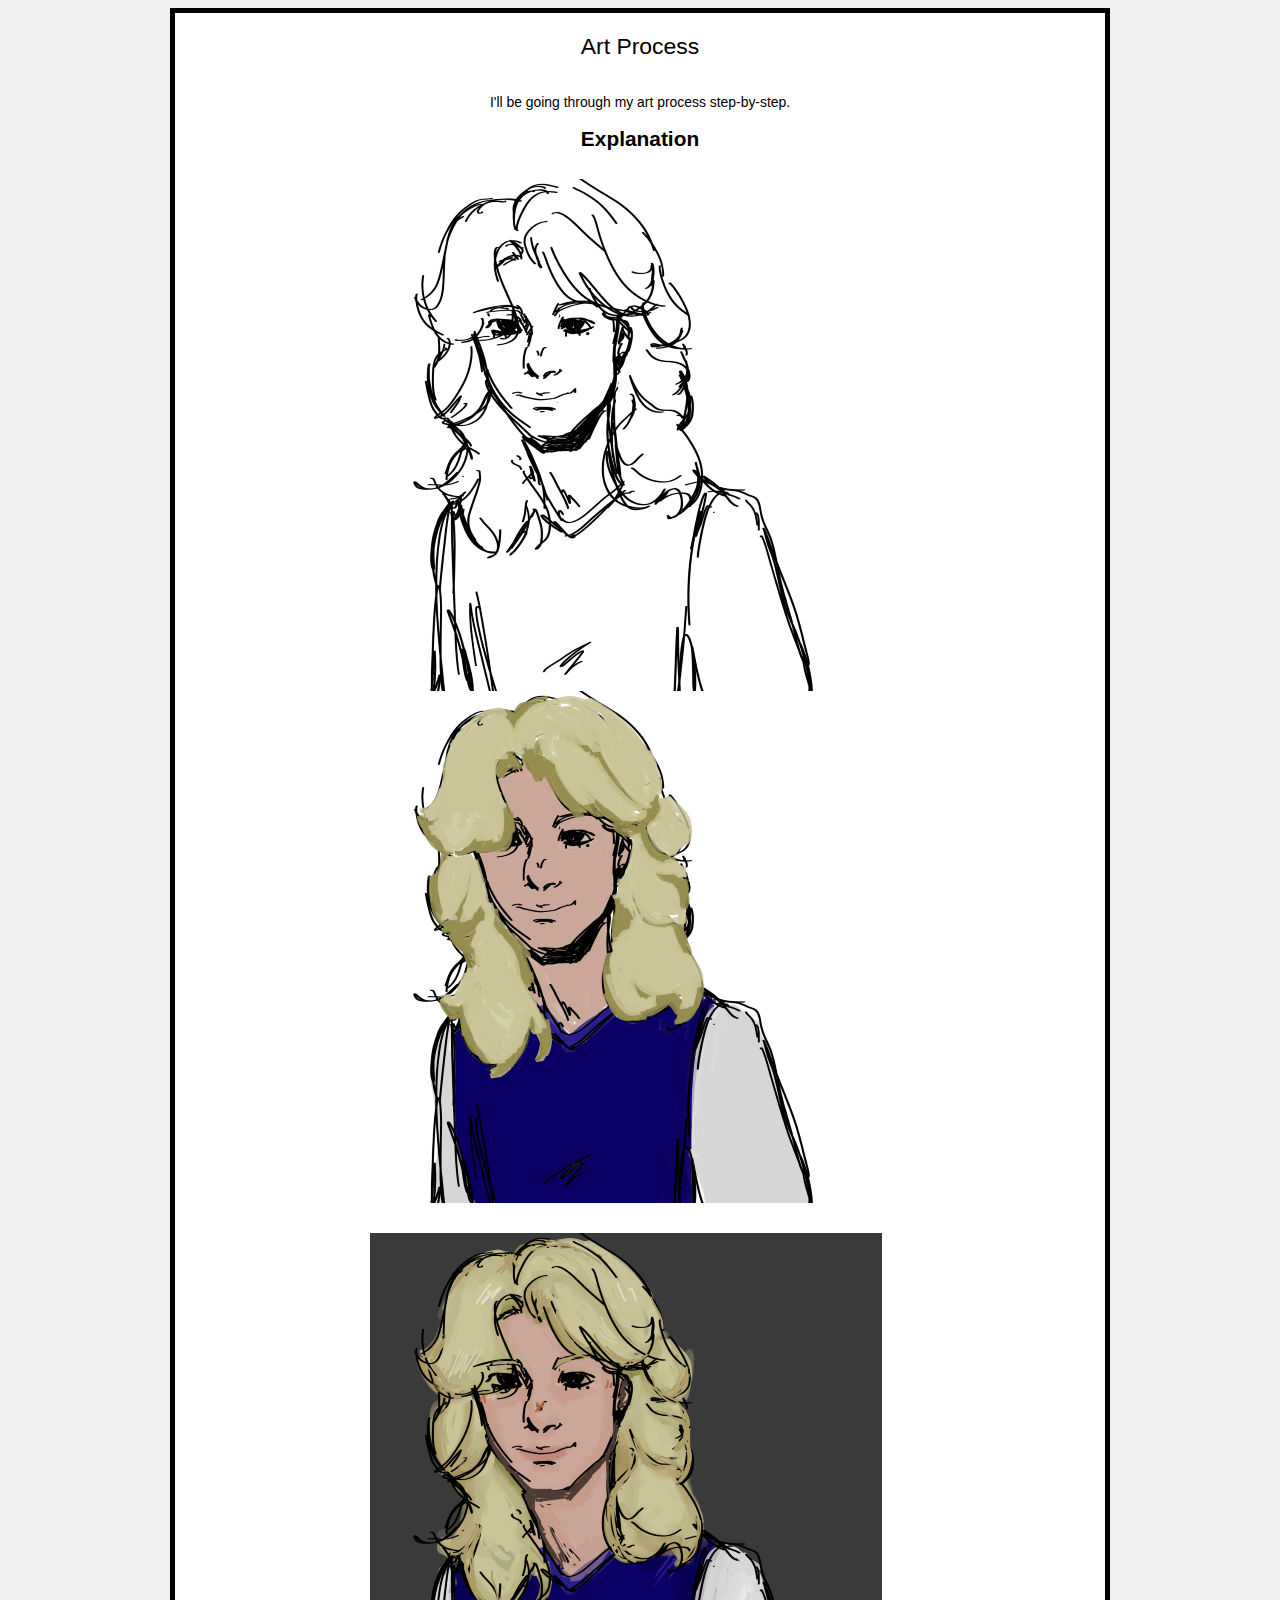
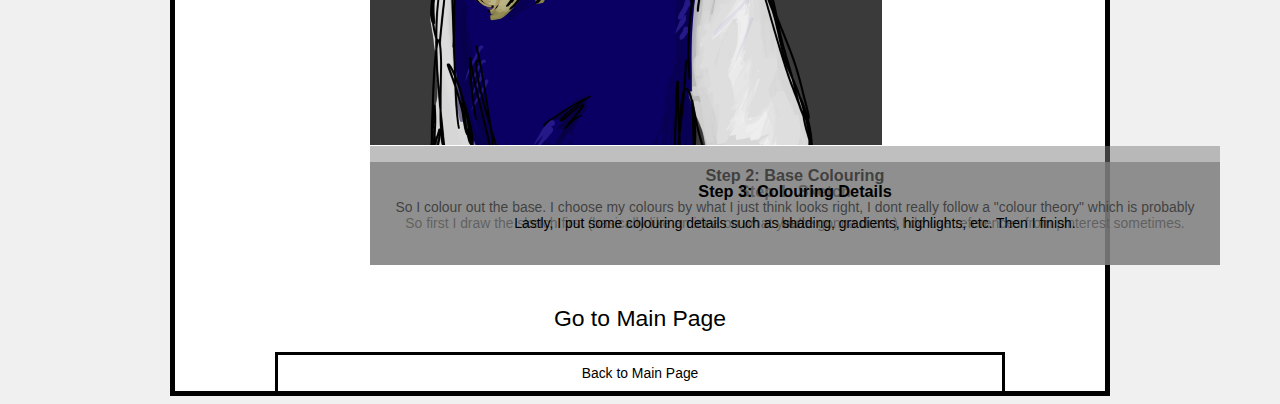
==== audrey2.html @ 6ac804ef "my art portfolio" ====
<!DOCTYPE html>
<html>
    <head>
        <meta charset="utf-8">
        <title>Process</title>
        <link rel="stylesheet" href="CSS/audrey.css">
        <link rel="icon" href="Pictyres/hwy.png" type="image/x-icon">
        <script type="text/javascript" src="text/jquery.js"></script>
        <script type="text/javascript" src="text/cycle2.js"></script>
    </head>
    <body>
    <div class="container">
    <article>
    <header>
        <h1>Art Process</h1>
    </header>
        <p>I'll be going through my art process step-by-step.</p>
        <h2>Explanation</h2>
    <div class="image-banner">
        <div class="cycle-slideshow" data-cycle-slides=".slide">
        <span class="cycle-prev">previous</span>
        <span class="cycle-next">next</span>
        <div class="slide">
            <img src="Pictyres/sketch.png">
            <div class="slide-text">
            <h3>Step 1: Sketch</h3>
            <p>So first I draw the sketch first (basically like an idea on what you're gonna draw.) I do use references from pinterest sometimes.</p>
            </div>
            <div class="slide">
                <img src="Pictyres/base.png">
                <div class="slide-text">
                    <h3>Step 2: Base Colouring</h3>
                    <p>So I colour out the base. I choose my colours by what I just think looks right, I dont really follow a "colour theory" which is probably bad.</p>
                </div>
                </div>
                <div class="slide">
                    <img src="Pictyres/details.png">
                    <div class="slide-text">
                        <h3>Step 3: Colouring Details</h3>
                        <p>Lastly, I put some colouring details such as shading, gradients, highlights, etc. Then I finish.</p>
                    </div>
        </div>
    </div>
    </article>
    <div class="site-nav">
        <article>
        <footer>
        <h2>Go to Main Page</h2>
        <ul>
            <li><a href="audrey.html">Back to Main Page </a></li>
        </ul>
    </footer>
    </article>
        </div>
    </div>
    </body>
</html>
---- CSS/audrey.css ----
html {
    background-color: rgb(240, 240, 240);
}
body {
    font-family: 'Gill Sans', 'Gill Sans MT', Calibri, 'Trebuchet MS', sans-serif;
    font-size: 87%;
}
.container {
    max-width: 940px;
    margin-left: auto;
    margin-right: auto;
    background-color: white;
    border: 5px solid black;
    padding-left: 40px;
    padding-right: 40px;
    box-sizing: border-box;
}
.center {
    display: block;
    margin-left: auto;
    margin-right: auto;
    width: 50%;
}
.site-nav {
    margin-top: 0;
}
.site-nav ul {
    margin: 0;
    padding: 0;
}
.site-nav a {
    text-decoration: none;
    color: rgb(0, 0, 0);
    padding: 10px 20px;
    border: 3px solid rgb(0, 0, 0);
    border-bottom: none;
    display: block;
}
.site-nav a:hover {
    background-color: grey;
}
.site-nav li {
    list-style: none;
    margin-left: 60px;
    margin-right: 60px;
}
/*slideshow*/
.image-banner {
    top: 10px;
    left: 100px;
    z-index: 10;
    margin-bottom: 30px;
    padding-bottom: 30px;
    position: relative;left: 155px;
}
.image-banner img {
    display:block;

}
.cycle-slideshow {
    margin-bottom: 30px;
    width: 100%;
    padding-bottom: 30px;
    box-sizing: border-box;
}
.slide {
    margin-bottom: 30px;
    box-sizing: border-box;
}
.slide-text {
    position: absolute;
    bottom: 0;
    background-color: rgba(128, 128, 128, 0.5);
    color: rgb(0, 0, 0);
    width: 100%;
    padding: 20px;
    box-sizing: border-box;
}
.slide-text h3 {
    margin: 0;
}
.slide-text p {
    color: rgb(0, 0, 0);
}
/*slideshow end*/
/*prev and next*/
.cycle-prev, .cycle-next {
    position:absolute;
    width: 20%;
    top: 30%;
    background-color: rgba(255, 255, 255, 0.881);
    color: rgb(0, 0, 0);
    padding: 1px 10px;
    display: block;
    cursor: pointer;
    font-size: 130%;
    z-index: 1000;
    opacity: 0;
    transition: opacity .5s;
}
.cycle-next {
    right: 7%;
}
.cycle-prev {
    right: 100%;
}
.cycle-slideshow:hover .cycle-prev,
.cycle-slideshow:hover .cycle-next {
    opacity: 1;
}
/*prev and next end*/
.content {
    border-top: 3px solid black;
    border-bottom: 3px solid black;
}
.fix {
    clear: both;
}
header h1 {
    margin: 0;
    font-weight: normal;
    text-align: center;
    font-size: 165%;
    font-weight: normal;
    padding-top: 20px;
    padding-bottom: 20px;
}
footer h1 {
    margin: 0;
    font-weight: normal;
    text-align: center;
    font-size: 165%;
    font-weight: normal;
    padding-top: 20px;
    padding-bottom: 20px;
}
p {
    text-align: center;
}
ul {
    text-align: center;
}
h2 {
    text-align: center;
}
h3 {
    text-align: center;
}
h4 {
    text-align: center;
}
footer h2 {
    margin: 0;
    font-weight: normal;
    text-align: center;
    font-size: 165%;
    font-weight: normal;
    padding-top: 20px;
    padding-bottom: 20px;
}
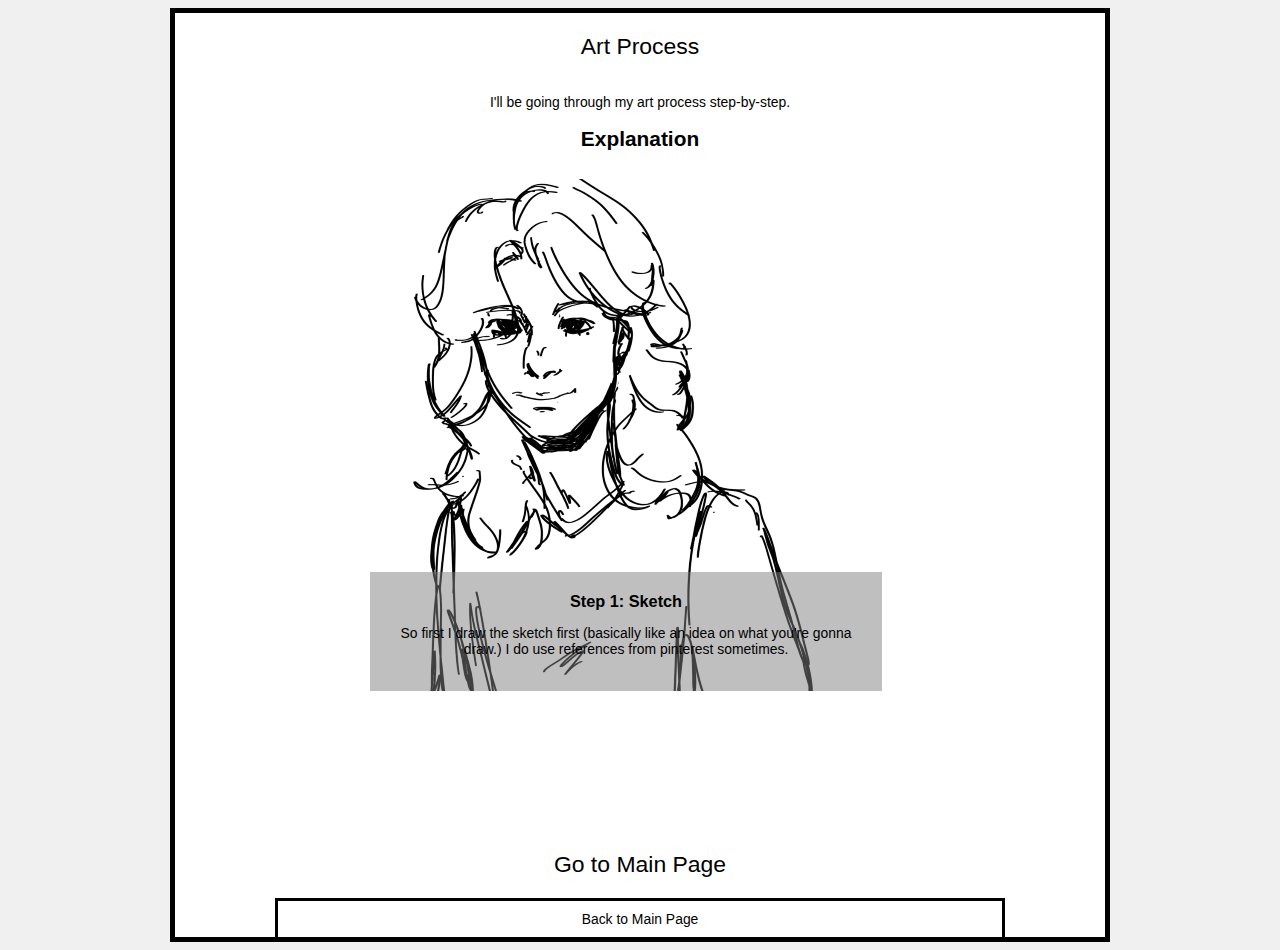
==== commit e40b8879: "Update audrey2.html" ====
--- a/audrey2.html
+++ b/audrey2.html
@@ -5,8 +5,8 @@
         <title>Process</title>
         <link rel="stylesheet" href="CSS/audrey.css">
         <link rel="icon" href="Pictyres/hwy.png" type="image/x-icon">
-        <script type="text/javascript" src="text/jquery.js"></script>
-        <script type="text/javascript" src="text/cycle2.js"></script>
+        <script type="text/javascript" src="Text/jquery.js"></script>
+        <script type="text/javascript" src="Text/cycle2.js"></script>
     </head>
     <body>
     <div class="container">
@@ -47,11 +47,11 @@
         <footer>
         <h2>Go to Main Page</h2>
         <ul>
-            <li><a href="audrey.html">Back to Main Page </a></li>
+            <li><a href="index.html">Back to Main Page </a></li>
         </ul>
     </footer>
     </article>
         </div>
     </div>
     </body>
-</html>+</html>
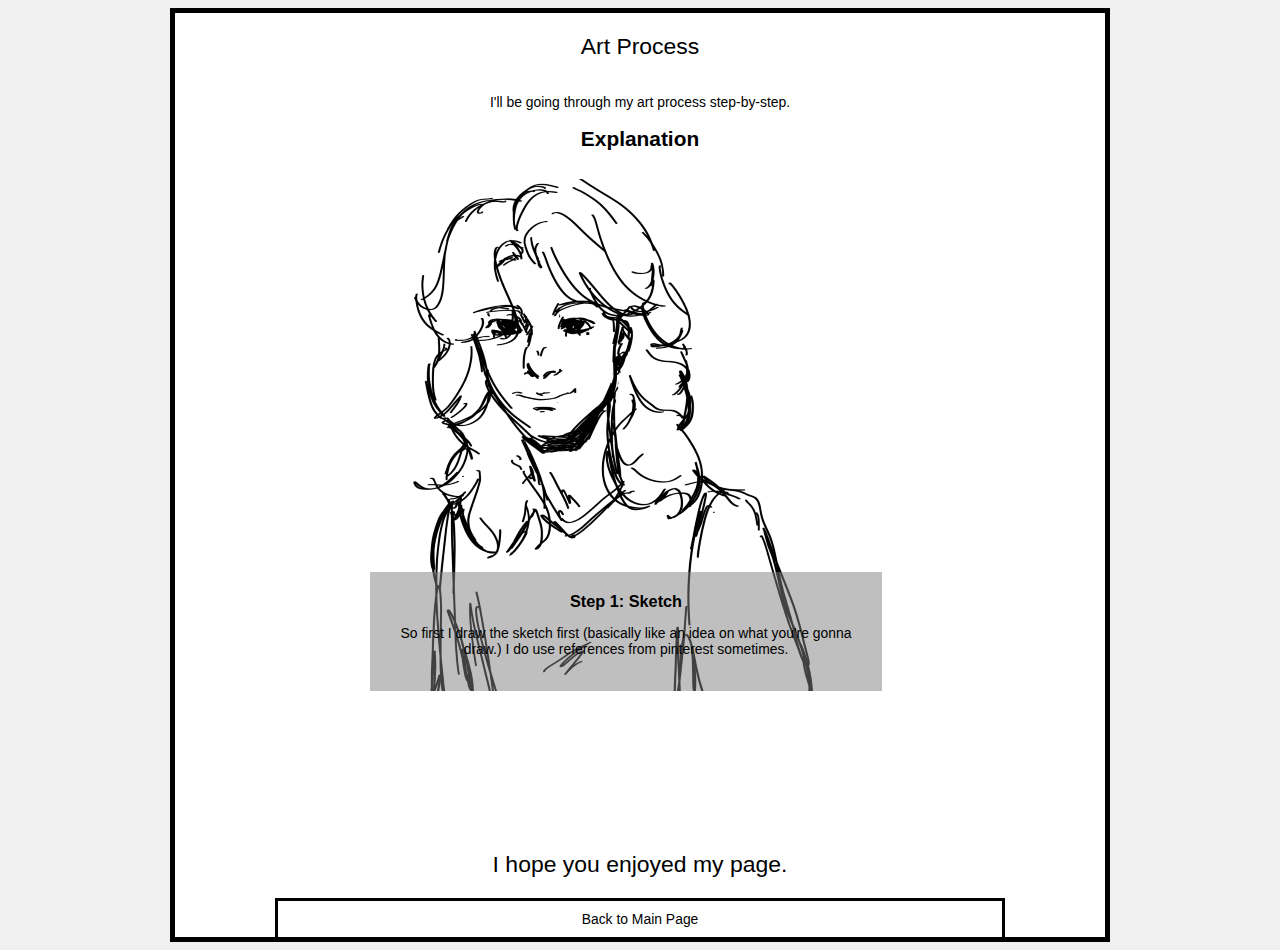
==== commit 55863f38: "Update audrey2.html" ====
--- a/audrey2.html
+++ b/audrey2.html
@@ -45,7 +45,7 @@
     <div class="site-nav">
         <article>
         <footer>
-        <h2>Go to Main Page</h2>
+        <h2>I hope you enjoyed my page.</h2>
         <ul>
             <li><a href="index.html">Back to Main Page </a></li>
         </ul>
